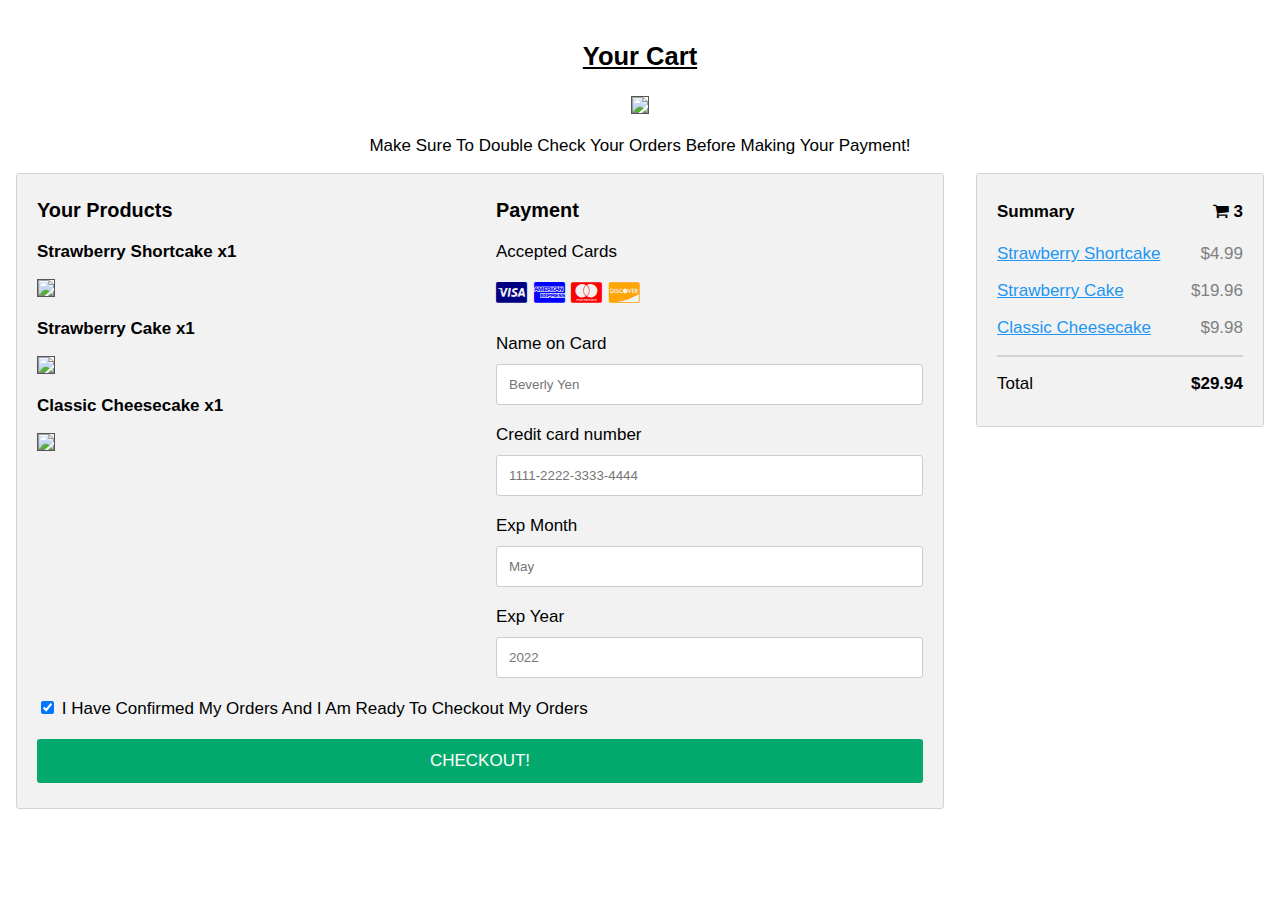
==== checkout.html @ 1f7f0a80 "Add files via upload" ====
<!DOCTYPE html >
<html>
<head>
	<style>
	img {
  border: 1px solid #555;
}
	</style>
<meta name="viewport" content="width=device-width, initial-scale=1">
<link rel="stylesheet" href="https://cdnjs.cloudflare.com/ajax/libs/font-awesome/4.7.0/css/font-awesome.min.css">
<style>
body {
  font-family: Arial;
  font-size: 17px;
  padding: 8px;
}

* {
  box-sizing: border-box;
}

.row {
  display: -ms-flexbox; /* IE10 */
  display: flex;
  -ms-flex-wrap: wrap; /* IE10 */
  flex-wrap: wrap;
  margin: 0 -16px;
}

.col-25 {
  -ms-flex: 25%; /* IE10 */
  flex: 25%;
}

.col-50 {
  -ms-flex: 50%; /* IE10 */
  flex: 50%;
}

.col-75 {
  -ms-flex: 75%; /* IE10 */
  flex: 75%;
}

.col-25,
.col-50,
.col-75 {
  padding: 0 16px;
}

.container {
  background-color: #f2f2f2;
  padding: 5px 20px 15px 20px;
  border: 1px solid lightgrey;
  border-radius: 3px;
}

input[type=text] {
  width: 100%;
  margin-bottom: 20px;
  padding: 12px;
  border: 1px solid #ccc;
  border-radius: 3px;
}

label {
  margin-bottom: 10px;
  display: block;
}

.icon-container {
  margin-bottom: 20px;
  padding: 7px 0;
  font-size: 24px;
}

.btn {
  background-color: #04AA6D;
  color: white;
  padding: 12px;
  margin: 10px 0;
  border: none;
  width: 100%;
  border-radius: 3px;
  cursor: pointer;
  font-size: 17px;
}

.btn:hover {
  background-color: #45a049;
}

a {
  color: #2196F3;
}

hr {
  border: 1px solid lightgrey;
}

span.price {
  float: right;
  color: grey;
}

@media (max-width: 800px) {
  .row {
    flex-direction: column-reverse;
  }
  .col-25 {
    margin-bottom: 20px;
  }
}
</style>

</head>
<body>
	
<h2><p align="center"><u>Your Cart</u></p></h2>
<p align="center"><img src="newtoucheatoutlogo.png" width="250"></p>
<p align="center">Make Sure To Double Check Your Orders Before Making Your Payment!</p>
<div class="row">
  <div class="col-75">
    <div class="container">
      <form action="/action_page.php">
      
        <div class="row">
          <div class="col-50">
            <h3>Your Products</h3>
            
            <p><b>Strawberry Shortcake x1</b></p>
            <img src="Strawberrycheesecake.png" width="250">
            <p> <b>Strawberry Cake x1</b></p>
           <img src="strobericake.png" width="250">
		<p><b>Classic Cheesecake x1</b></p>
		<img src="cheesecake.png" width="250"> 

          </div>

          <div class="col-50">
            <h3>Payment</h3>
            <label for="fname">Accepted Cards</label>
            <div class="icon-container">
              <i class="fa fa-cc-visa" style="color:navy;"></i>
              <i class="fa fa-cc-amex" style="color:blue;"></i>
              <i class="fa fa-cc-mastercard" style="color:red;"></i>
              <i class="fa fa-cc-discover" style="color:orange;"></i>
            </div>
            <label for="cname">Name on Card</label>
            <input type="text" id="cname" name="cardname" placeholder="Beverly Yen">
            <label for="ccnum">Credit card number</label>
            <input type="text" id="ccnum" name="cardnumber" placeholder="1111-2222-3333-4444">
            <label for="expmonth">Exp Month</label>
            <input type="text" id="expmonth" name="expmonth" placeholder="May">
            <div class="row">
              <div class="col-50">
                <label for="expyear">Exp Year</label>
                <input type="text" id="expyear" name="expyear" placeholder="2022">
              </div>

            </div>
          </div>
          
        </div>
        <label>
          <input type="checkbox" checked="checked" name="sameadr"> I Have Confirmed My Orders And I Am Ready To Checkout My Orders
        </label>
        <input type="submit" value="CHECKOUT!" class="btn">
      </form>
    </div>
  </div>
  <div class="col-25">
    <div class="container">
      <h4>Summary <span class="price" style="color:black"><i class="fa fa-shopping-cart"></i> <b>3</b></span></h4>
      <p><a href="#">Strawberry Shortcake</a> <span class="price">$4.99</span></p>
      <p><a href="#">Strawberry Cake</a> <span class="price">$19.96</span></p>
      <p><a href="#">Classic Cheesecake</a> <span class="price">$9.98</span></p>
      <hr>
      <p>Total <span class="price" style="color:black"><b>$29.94</b></span></p>
    </div>
  </div>
</div>

</body>
</html>
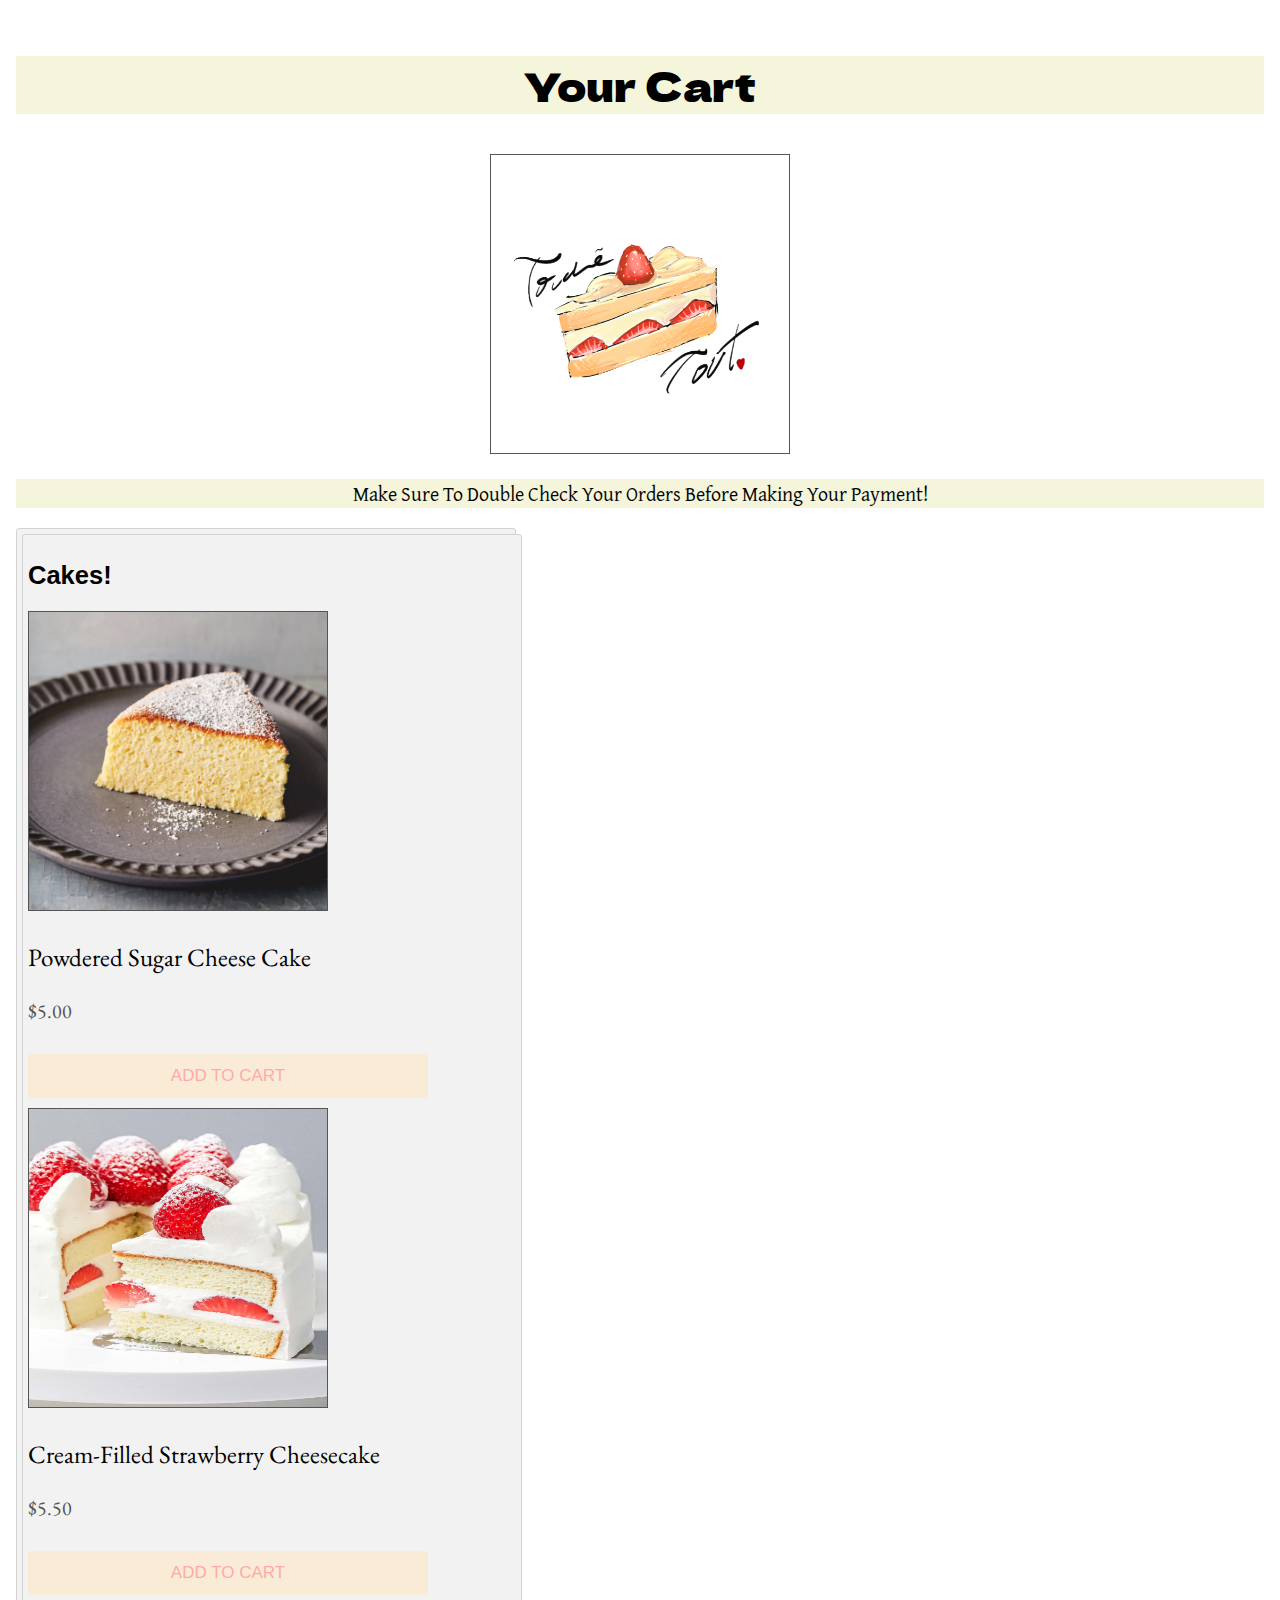
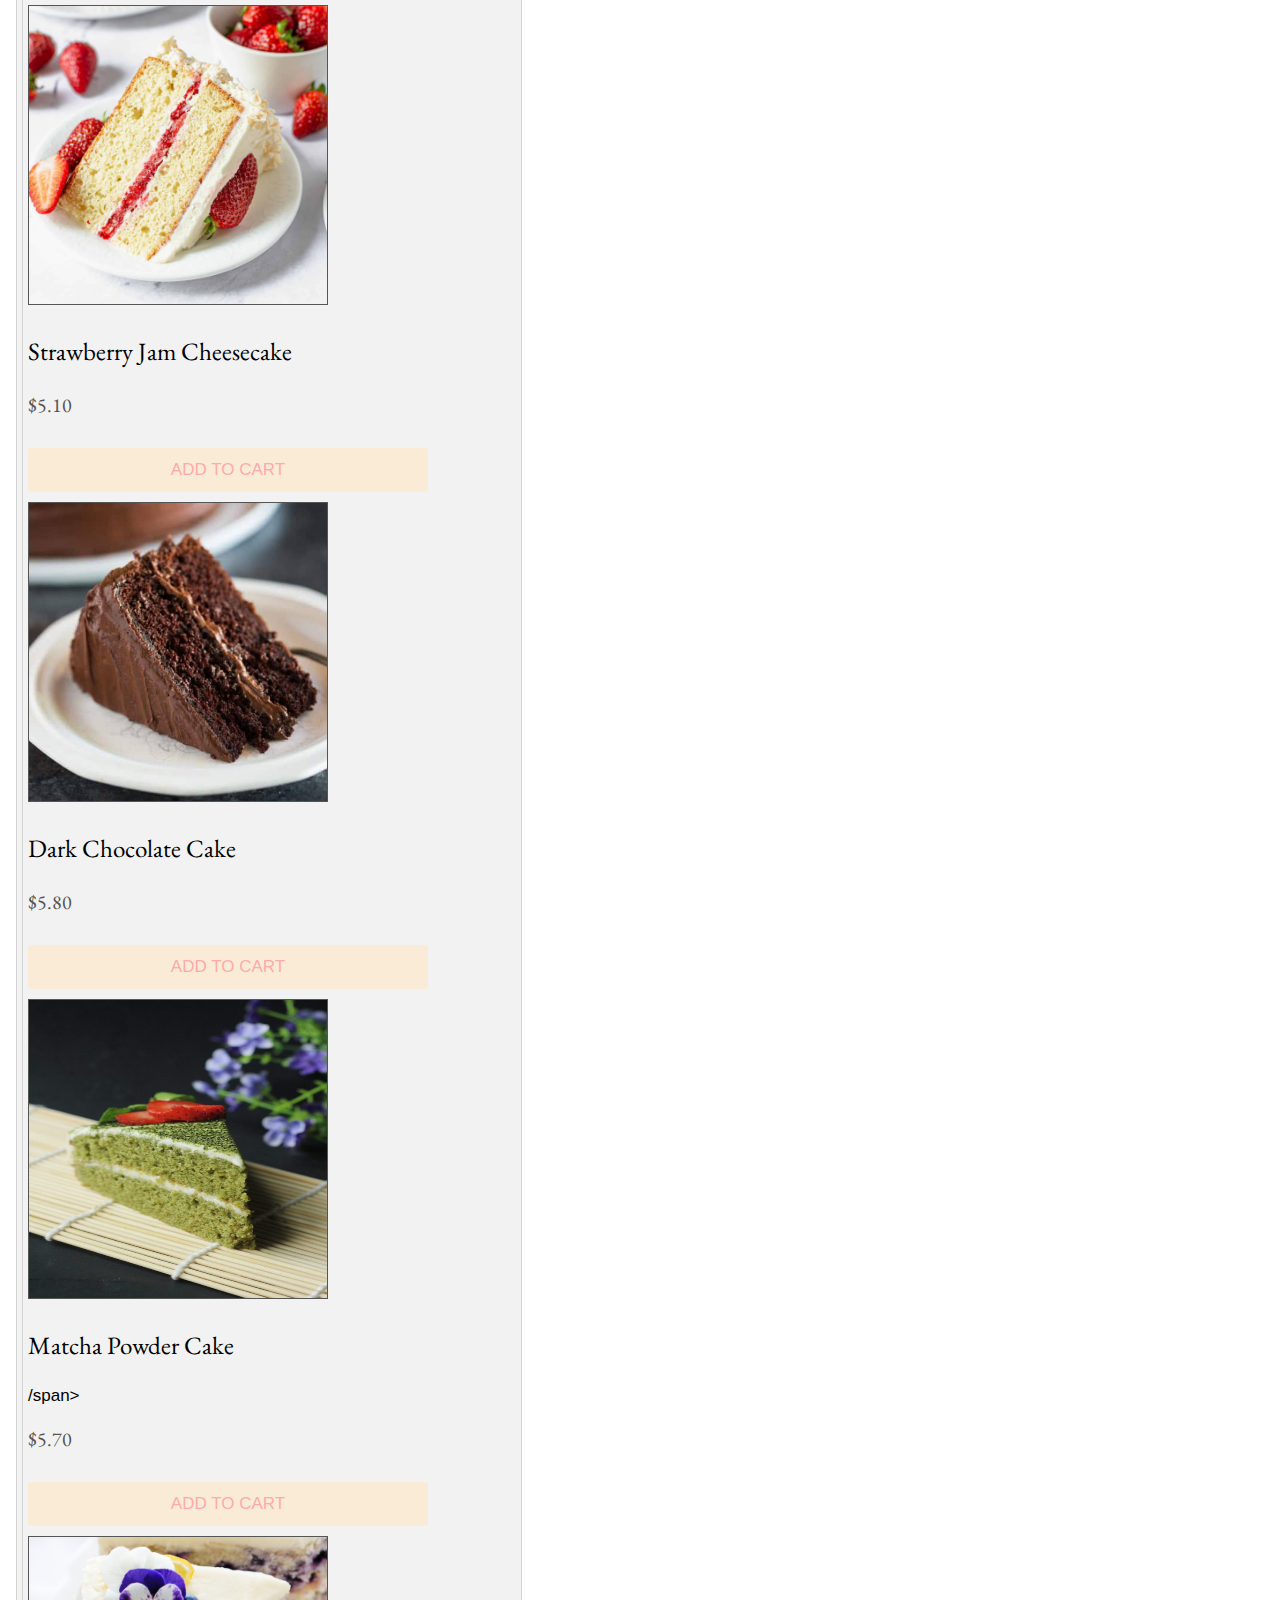
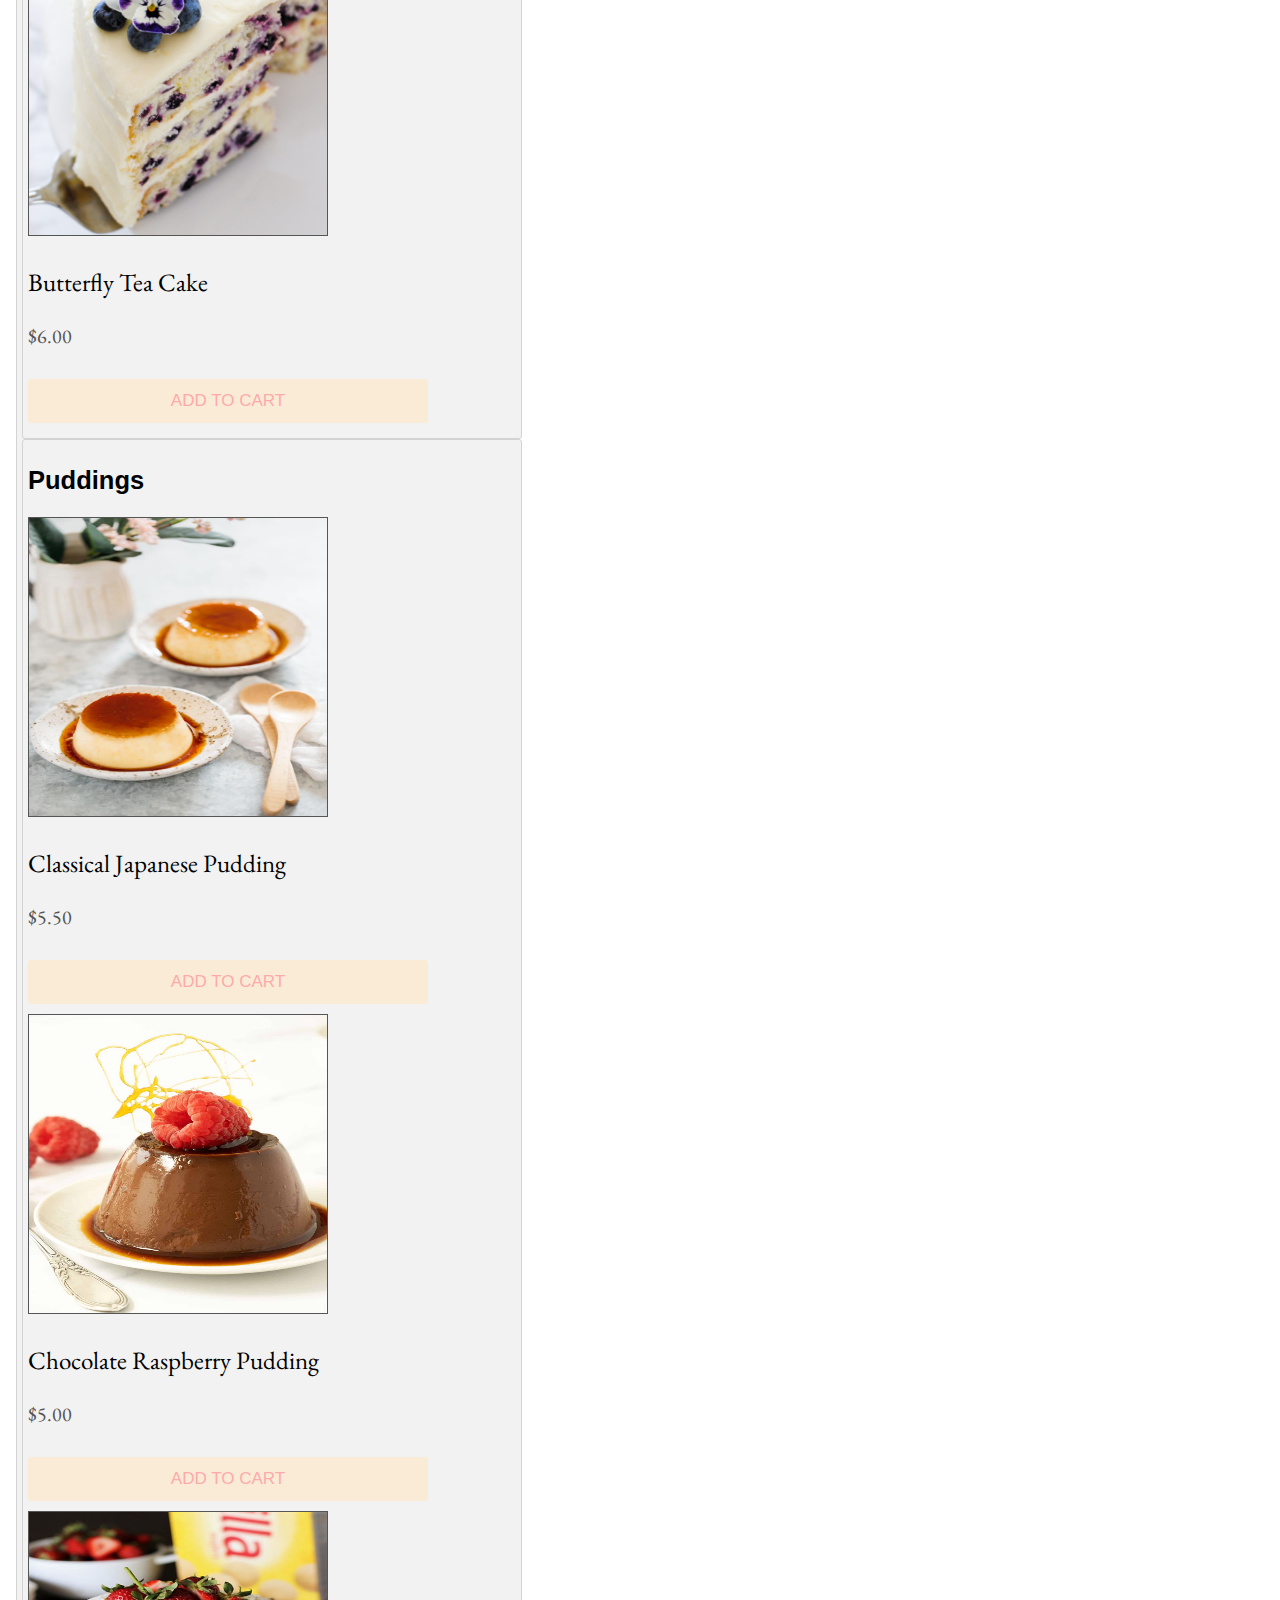
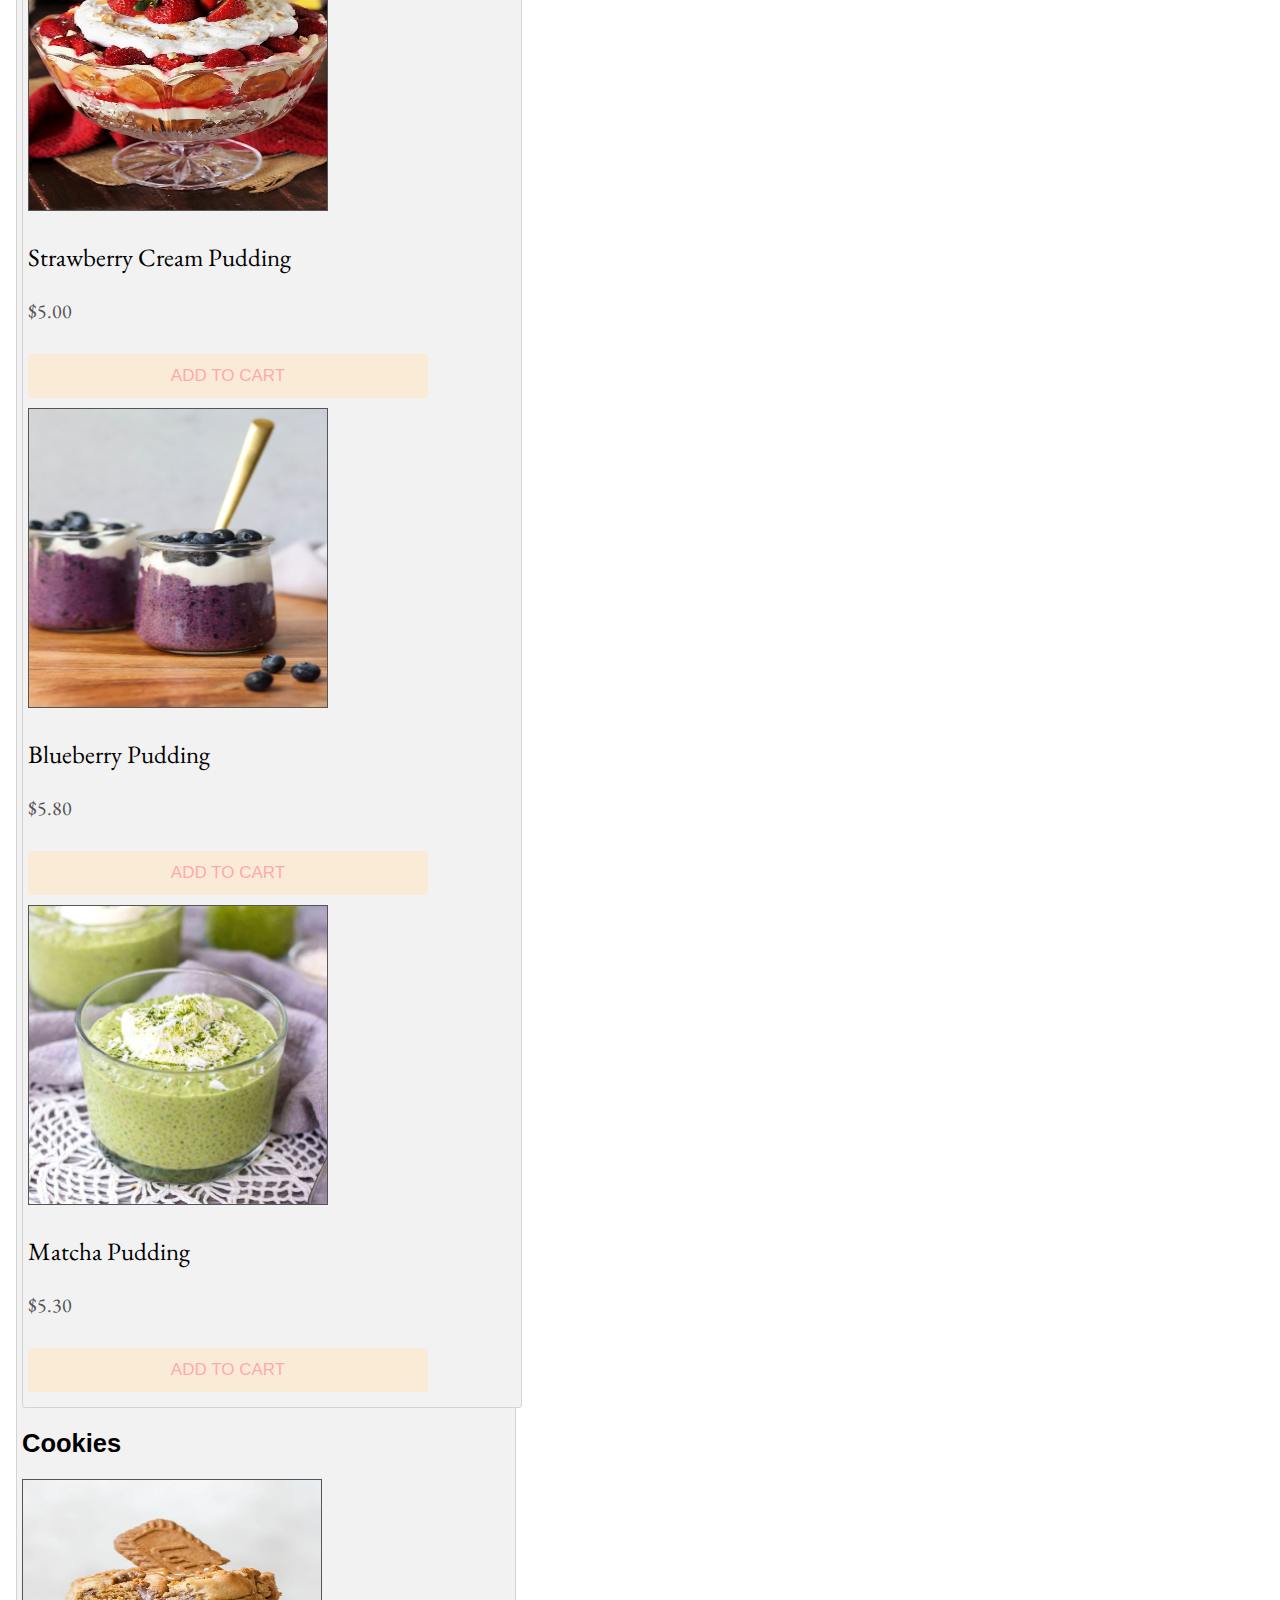
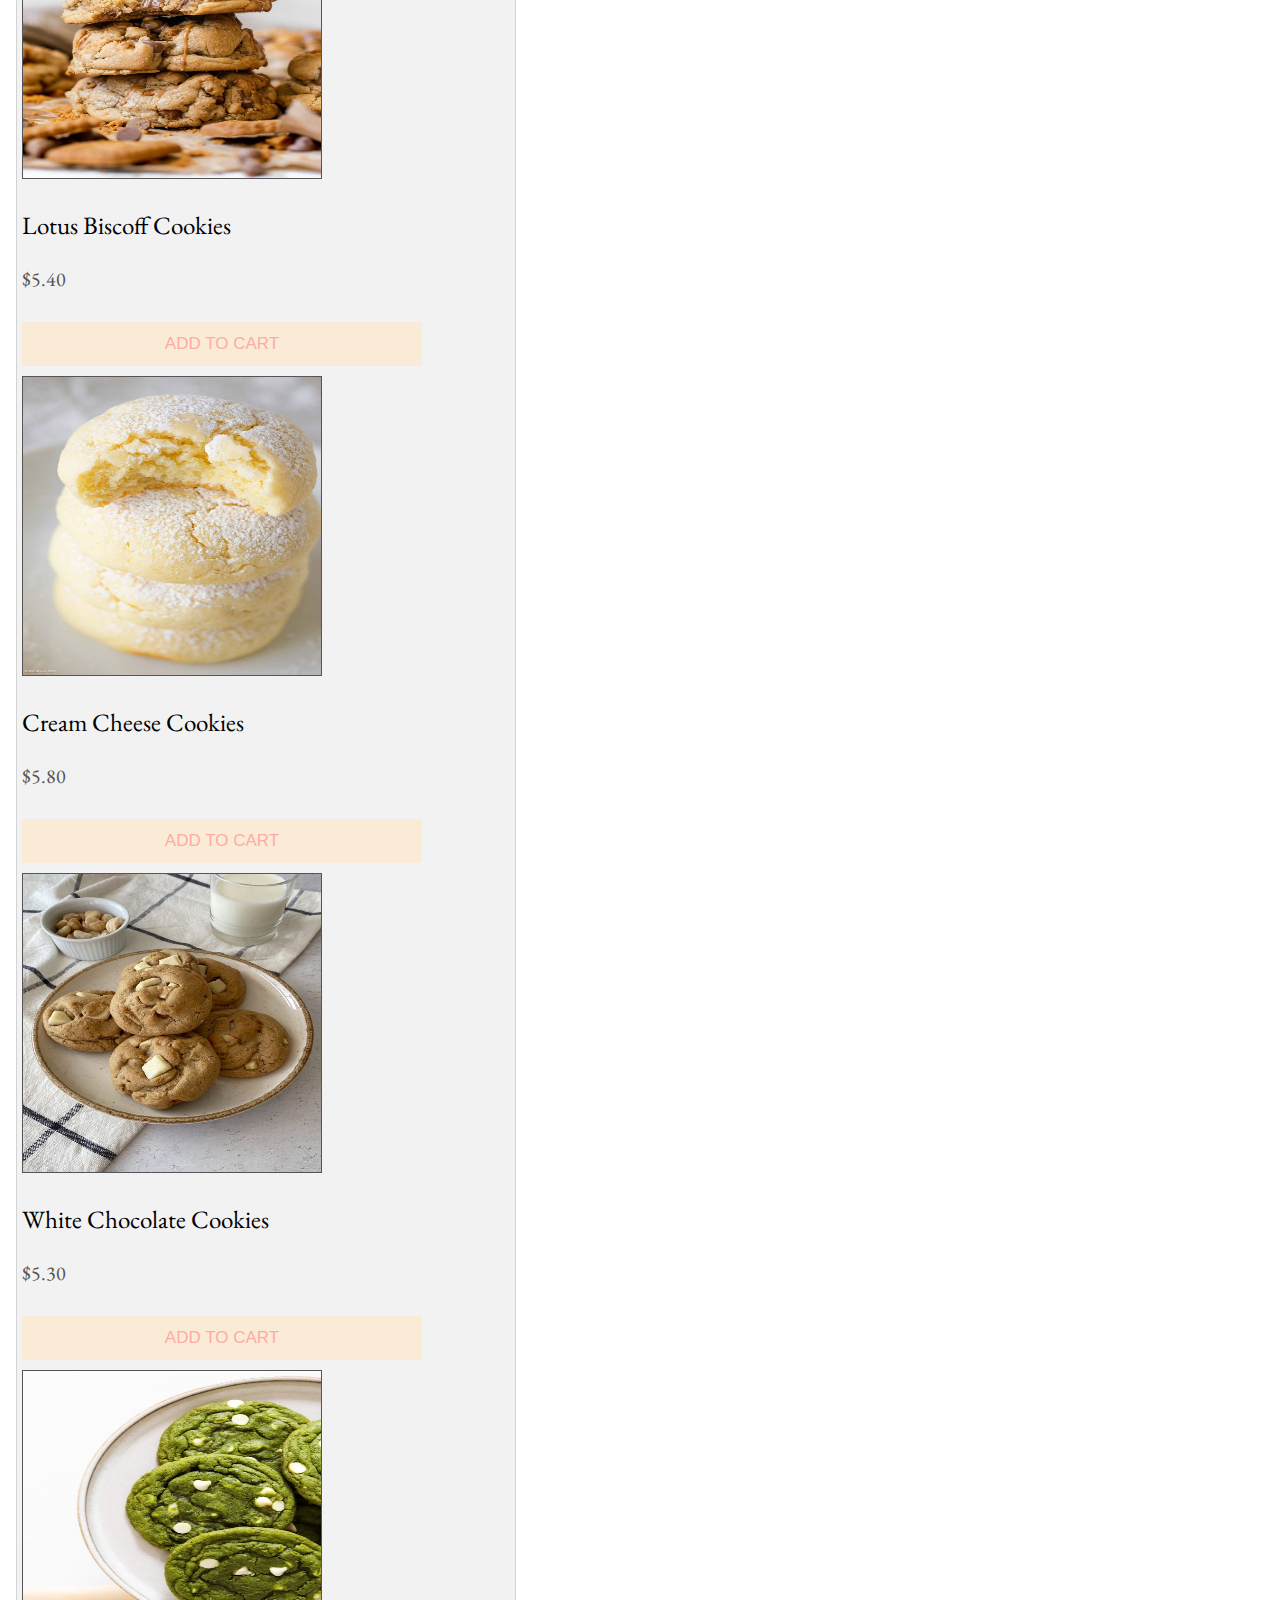
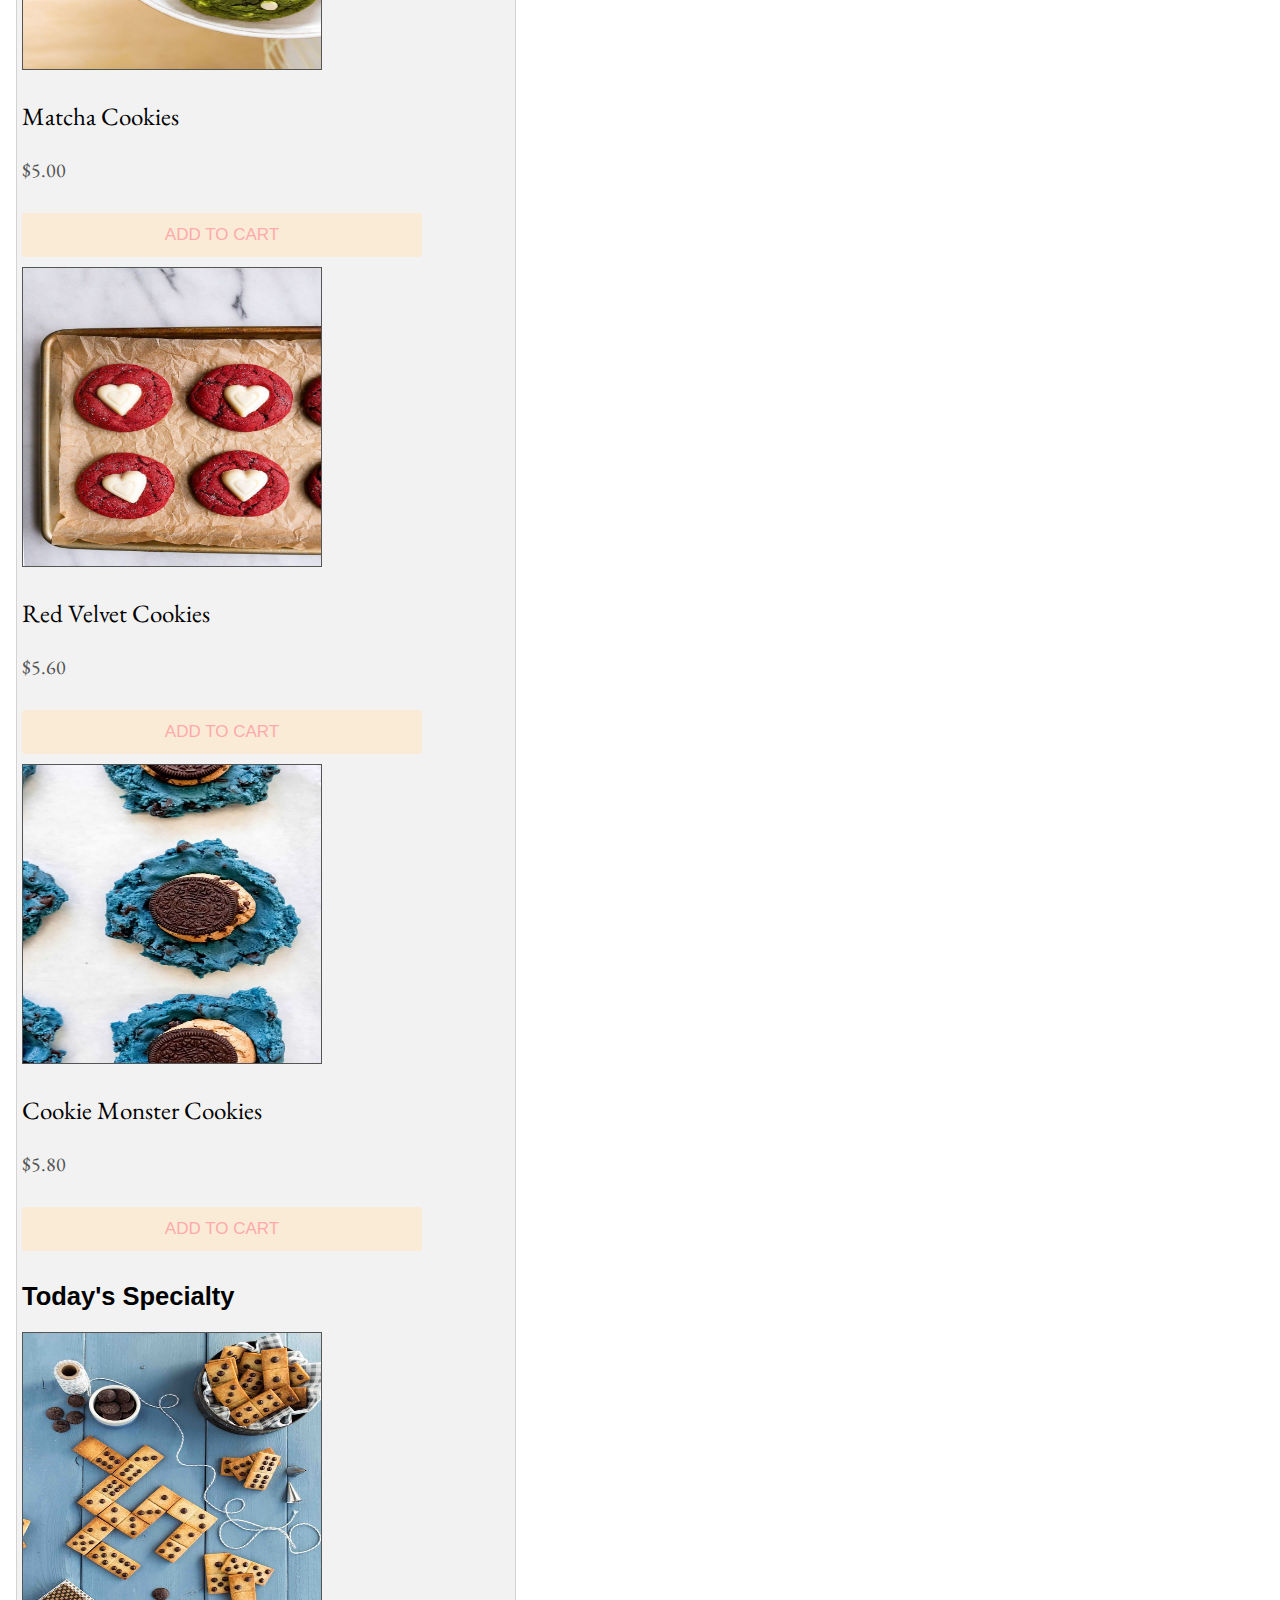
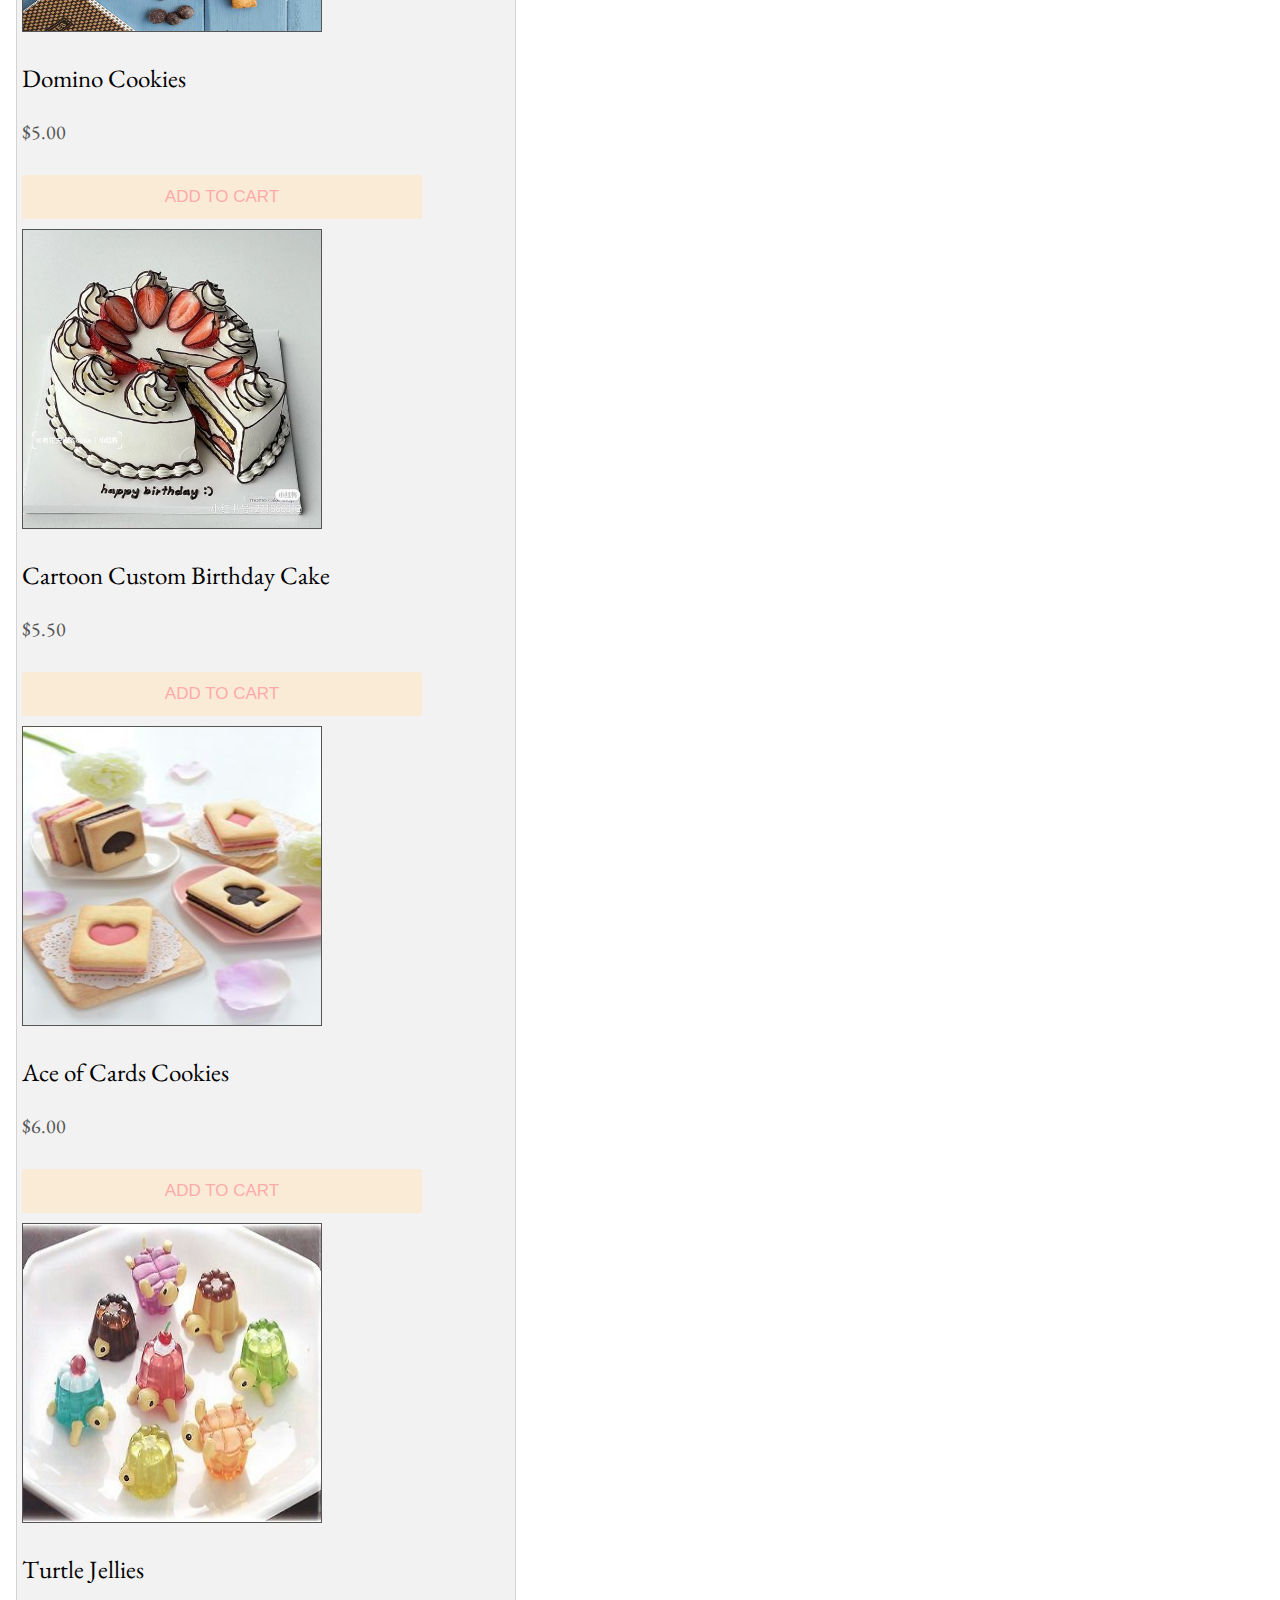
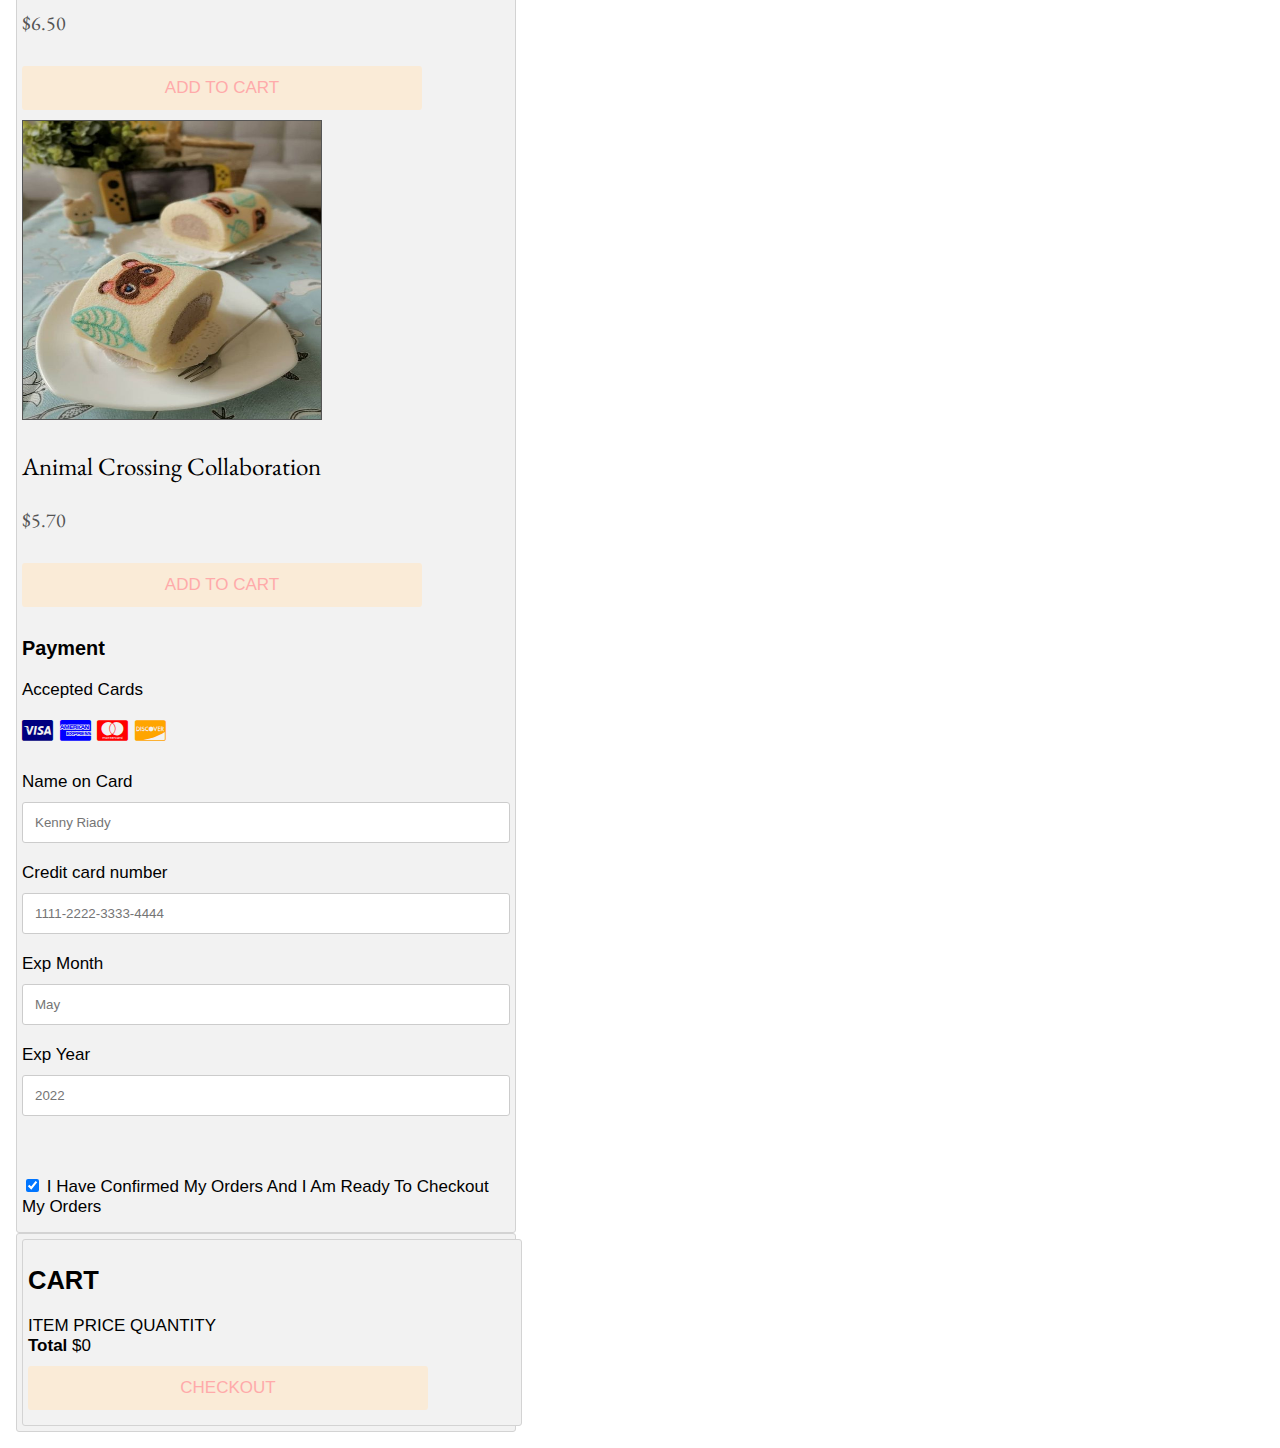
==== commit bbea9d0c: "Add files via upload" ====
--- a/checkout.html
+++ b/checkout.html
@@ -1,185 +1,537 @@
-<!DOCTYPE html >
+<!DOCTYPE html>
 <html>
+
 <head>
-	<style>
-	img {
-  border: 1px solid #555;
-}
-	</style>
-<meta name="viewport" content="width=device-width, initial-scale=1">
-<link rel="stylesheet" href="https://cdnjs.cloudflare.com/ajax/libs/font-awesome/4.7.0/css/font-awesome.min.css">
-<style>
-body {
-  font-family: Arial;
-  font-size: 17px;
-  padding: 8px;
-}
-
-* {
-  box-sizing: border-box;
-}
-
-.row {
-  display: -ms-flexbox; /* IE10 */
-  display: flex;
-  -ms-flex-wrap: wrap; /* IE10 */
-  flex-wrap: wrap;
-  margin: 0 -16px;
-}
-
-.col-25 {
-  -ms-flex: 25%; /* IE10 */
-  flex: 25%;
-}
-
-.col-50 {
-  -ms-flex: 50%; /* IE10 */
-  flex: 50%;
-}
-
-.col-75 {
-  -ms-flex: 75%; /* IE10 */
-  flex: 75%;
-}
-
-.col-25,
-.col-50,
-.col-75 {
-  padding: 0 16px;
-}
-
-.container {
-  background-color: #f2f2f2;
-  padding: 5px 20px 15px 20px;
-  border: 1px solid lightgrey;
-  border-radius: 3px;
-}
-
-input[type=text] {
-  width: 100%;
-  margin-bottom: 20px;
-  padding: 12px;
-  border: 1px solid #ccc;
-  border-radius: 3px;
-}
-
-label {
-  margin-bottom: 10px;
-  display: block;
-}
-
-.icon-container {
-  margin-bottom: 20px;
-  padding: 7px 0;
-  font-size: 24px;
-}
-
-.btn {
-  background-color: #04AA6D;
-  color: white;
-  padding: 12px;
-  margin: 10px 0;
-  border: none;
-  width: 100%;
-  border-radius: 3px;
-  cursor: pointer;
-  font-size: 17px;
-}
-
-.btn:hover {
-  background-color: #45a049;
-}
-
-a {
-  color: #2196F3;
-}
-
-hr {
-  border: 1px solid lightgrey;
-}
-
-span.price {
-  float: right;
-  color: grey;
-}
-
-@media (max-width: 800px) {
-  .row {
-    flex-direction: column-reverse;
-  }
-  .col-25 {
-    margin-bottom: 20px;
-  }
-}
-</style>
+  <meta name="viewport" content="width=device-width, initial-scale=1">
+  <link rel="stylesheet" href="https://cdnjs.cloudflare.com/ajax/libs/font-awesome/4.7.0/css/font-awesome.min.css">
+  <link rel="stylesheet" href="styles.css" />
+  <link rel="preconnect" href="https://fonts.googleapis.com">
+  <link rel="preconnect" href="https://fonts.gstatic.com" crossorigin>
+  <link href="https://fonts.googleapis.com/css2?family=Dela+Gothic+One&display=swap" rel="stylesheet">
+  <link rel="preconnect" href="https://fonts.googleapis.com">
+  <link rel="preconnect" href="https://fonts.gstatic.com" crossorigin>
+  <link href="https://fonts.googleapis.com/css2?family=Gentium+Plus&display=swap" rel="stylesheet">
+  <link rel="preconnect" href="https://fonts.googleapis.com">
+  <link rel="preconnect" href="https://fonts.gstatic.com" crossorigin>
+  <link href="https://fonts.googleapis.com/css2?family=EB+Garamond&display=swap" rel="stylesheet">
+  <script src="js.js"></script>
+  <style>
+    img {
+      border: 1px solid #555;
+    }
+
+    body {
+      font-family: Arial;
+      font-size: 17px;
+      padding: 8px;
+    }
+
+    * {
+      box-sizing: border-box;
+    }
+
+    .row {
+      display: -ms-flexbox;
+      /* IE10 */
+      display: flex;
+      -ms-flex-wrap: wrap;
+      /* IE10 */
+      flex-wrap: wrap;
+      margin: 0 -16px;
+    }
+
+    .col-25 {
+      -ms-flex: 25%;
+      /* IE10 */
+      flex: 25%;
+    }
+
+    .col-50 {
+      -ms-flex: 50%;
+      /* IE10 */
+      flex: 50%;
+    }
+
+    .col-75 {
+      -ms-flex: 75%;
+      /* IE10 */
+      flex: 75%;
+    }
+
+    .col-25,
+    .col-50,
+    .col-75 {
+      padding: 0 16px;
+    }
+
+    .container {
+      background-color: #f2f2f2;
+      padding: 5px 5px 5px 5px;
+      border: 1px solid lightgrey;
+      border-radius: 3px;
+      width: 500px;
+    }
+
+    input[type=text] {
+      width: 100%;
+      margin-bottom: 20px;
+      padding: 12px;
+      border: 1px solid #ccc;
+      border-radius: 3px;
+    }
+
+    label {
+      margin-bottom: 10px;
+      display: block;
+    }
+
+    .icon-container {
+      margin-bottom: 20px;
+      padding: 7px 0;
+      font-size: 24px;
+    }
+
+    .btn {
+      background-color: antiquewhite;
+      color: #FFAAAA;
+      padding: 12px;
+      margin: 10px 0;
+      border: none;
+      width: 400px;
+      border-radius: 3px;
+      cursor: pointer;
+      font-size: 17px;
+    }
+
+    .btn:hover {
+      background-color: lavenderblush;
+    }
+
+    a {
+      color: #2196F3;
+    }
+
+    hr {
+      border: 1px solid lightgrey;
+    }
+
+    span.price {
+      float: right;
+      color: grey;
+    }
+
+    @media (max-width: 800px) {
+      .row {
+        flex-direction: column-reverse;
+      }
+
+      .col-25 {
+        margin-bottom: 20px;
+      }
+    }
+
+    .title {
+      font-family: 'Dela Gothic One', cursive;
+      font-size: 40px;
+      background-color: beige;
+    }
+
+    .subh {
+      font-family: 'Gentium Plus', serif;
+      font-size: 20px;
+      background-color: beige;
+    }
+
+    .menu {
+      font-family: 'EB Garamond', serif;
+      font-size: 25px;
+    }
+
+    .price {
+      color: #555;
+      font-family: 'EB Garamond', serif;
+      font-size: 20px;
+    }
+  </style>
 
 </head>
+
 <body>
-	
-<h2><p align="center"><u>Your Cart</u></p></h2>
-<p align="center"><img src="newtoucheatoutlogo.png" width="250"></p>
-<p align="center">Make Sure To Double Check Your Orders Before Making Your Payment!</p>
-<div class="row">
-  <div class="col-75">
-    <div class="container">
-      <form action="/action_page.php">
-      
-        <div class="row">
-          <div class="col-50">
-            <h3>Your Products</h3>
-            
-            <p><b>Strawberry Shortcake x1</b></p>
-            <img src="Strawberrycheesecake.png" width="250">
-            <p> <b>Strawberry Cake x1</b></p>
-           <img src="strobericake.png" width="250">
-		<p><b>Classic Cheesecake x1</b></p>
-		<img src="cheesecake.png" width="250"> 
+
+  <p class="title" align="center">Your Cart</p>
+  <p align="center"> <a href="index.html"> <img src="logotransparent.png" width="300px" height="300px"></a></p>
+  <p class="subh" align="center">Make Sure To Double Check Your Orders Before Making Your Payment!</p>
+  <div class="row">
+    <div class="col-75">
+      <div class="container">
+        <form action="/action_page.php">
+
+          <div class="row">
+            <div class="col-50">
+              <section class="container content-section">
+                <h2 class="section-header">Cakes!</h2>
+                <div class="shop-items">
+                  <div class="shop-item">
+
+                    <img class="shop-item-image" src="chees1.png" width="300px" height="300px"><br>
+                    <span class="shop-item-title">
+                      <p class="menu">Powdered Sugar Cheese Cake</p>
+                    </span>
+                    <div class="shop-item-details">
+                      <span class="shop-item-price">
+                        <p class="price">$5.00</p>
+                      </span>
+                      <button class="btn btn-primary shop-item-button" type="button">ADD TO CART</button>
+                    </div>
+                  </div>
+                  <div class="shop-item">
+
+                    <img class="shop-item-image" src="chees3.png" width="300px" height="300px">
+                    <span class="shop-item-title">
+                      <p class="menu">Cream-Filled Strawberry Cheesecake
+                    </span>
+                    <div class="shop-item-details">
+                      <span class="shop-item-price">
+                        <p class="price">$5.50</p>
+                      </span>
+                      <button class="btn btn-primary shop-item-button" type="button">ADD TO CART</button>
+                    </div>
+                  </div>
+                  <div class="shop-item">
+
+                    <img class="shop-item-image" src="chees5.png" width="300px" height="300px">
+                    <span class="shop-item-title">
+                      <p class="menu">Strawberry Jam Cheesecake</p>
+                    </span>
+                    <div class="shop-item-details">
+                      <span class="shop-item-price">
+                        <p class="price">$5.10</p>
+                      </span>
+                      <button class="btn btn-primary shop-item-button" type="button">ADD TO CART</button>
+                    </div>
+                  </div>
+                  <div class="shop-item">
+
+                    <img class="shop-item-image" src="chees6.png" width="300px" height="300px">
+                    <span class="shop-item-title">
+                      <p class="menu">Dark Chocolate Cake</p>
+                    </span>
+                    <div class="shop-item-details">
+                      <span class="shop-item-price">
+                        <p class="price">$5.80</p>
+                      </span>
+                      <button class="btn btn-primary shop-item-button" type="button">ADD TO CART</button>
+                    </div>
+                  </div>
+                  <div class="shop-item">
+
+                    <img class="shop-item-image" src="chees7.png" width="300px" height="300px">
+                    <span class="shop-item-title">
+                      <p class="menu">Matcha Powder Cake</p>/span>
+                      <div class="shop-item-details">
+                        <span class="shop-item-price">
+                          <p class="price">$5.70</p>
+                        </span>
+                        <button class="btn btn-primary shop-item-button" type="button">ADD TO CART</button>
+                      </div>
+                  </div>
+                  <div class="shop-item">
+
+                    <img class="shop-item-image" src="chees8.png" width="300px" height="300px">
+                    <span class="shop-item-title">
+                      <p class="menu">Butterfly Tea Cake</p>
+                    </span>
+                    <div class="shop-item-details">
+                      <span class="shop-item-price">
+                        <p class="price">$6.00</p>
+                      </span>
+                      <button class="btn btn-primary shop-item-button" type="button">ADD TO CART</button>
+                    </div>
+                  </div>
+                </div>
+              </section>
+              <section class="container content-section">
+                <h2 class="section-header">Puddings</h2>
+                <div class="shop-items">
+                  <div class="shop-item">
+
+                    <img class="shop-item-image" src="custardpudding.jpg" width="300px" height="300px">
+                    <span class="shop-item-title">
+                      <p class="menu">Classical Japanese Pudding</p>
+                    </span>
+                    <div class="shop-item-details">
+                      <span class="shop-item-price">
+                        <p class="price">$5.50</p>
+                      </span>
+                      <button class="btn btn-primary shop-item-button" type="button">ADD TO CART</button>
+                    </div>
+                  </div>
+                  <div class="shop-item">
+
+                    <img class="shop-item-image" src="chocopudding.jpg" width="300px" height="300px">
+                    <span class="shop-item-title">
+                      <p class="menu">Chocolate Raspberry Pudding</p>
+                    </span>
+                    <div class="shop-item-details">
+                      <span class="shop-item-price">
+                        <p class="price">$5.00</p>
+                      </span>
+                      <button class="btn btn-primary shop-item-button" type="button">ADD TO CART</button>
+                    </div>
+                  </div>
+                  <div class="shop-item">
+
+                    <img class="shop-item-image" src="strawberrypudding.JPG" width="300px" height="300px">
+                    <span class="shop-item-title">
+                      <p class="menu">Strawberry Cream Pudding</p>
+                    </span>
+                    <div class="shop-item-details">
+                      <span class="shop-item-price">
+                        <p class="price">$5.00</p>
+                      </span>
+                      <button class="btn btn-primary shop-item-button" type="button">ADD TO CART</button>
+                    </div>
+                  </div>
+                  <div class="shop-item">
+
+                    <img class="shop-item-image" src="blueberrypudding.jpg" width="300px" height="300px">
+                    <span class="shop-item-title">
+                      <p class="menu">Blueberry Pudding</p>
+                    </span>
+                    <div class="shop-item-details">
+                      <span class="shop-item-price">
+                        <p class="price">$5.80</p>
+                      </span>
+                      <button class="btn btn-primary shop-item-button" type="button">ADD TO CART</button>
+                    </div>
+                  </div>
+                  <div class="shop-item">
+
+                    <img class="shop-item-image" src="matchapudding.jpeg" width="300px" height="300px">
+                    <span class="shop-item-title">
+                      <p class="menu">Matcha Pudding</p>
+                    </span>
+                    <div class="shop-item-details">
+                      <span class="shop-item-price">
+                        <p class="price">$5.30</p>
+                      </span>
+                      <button class="btn btn-primary shop-item-button" type="button">ADD TO CART</button>
+                    </div>
+                  </div>
+                </div>
+              </section>
+
+              <h2 class="section-header">Cookies</h2>
+              <div class="shop-items">
+                <div class="shop-item">
+
+                  <img class="shop-item-image" src="lotus.jpg" width="300px" height="300px">
+                  <span class="shop-item-title">
+                    <p class="menu">Lotus Biscoff Cookies</p>
+                  </span>
+                  <div class="shop-item-details">
+                    <span class="shop-item-price">
+                      <p class="price">$5.40</p>
+                    </span>
+                    <button class="btn btn-primary shop-item-button" type="button">ADD TO CART</button>
+                  </div>
+                </div>
+                <div class="shop-item">
+
+                  <img class="shop-item-image" src="creamchis.jpg" width="300px" height="300px">
+                  <span class="shop-item-title">
+                    <p class="menu">Cream Cheese Cookies</p>
+                  </span>
+                  <div class="shop-item-details">
+                    <span class="shop-item-price">
+                      <p class="price">$5.80</p>
+                    </span>
+                    <button class="btn btn-primary shop-item-button" type="button">ADD TO CART</button>
+                  </div>
+                </div>
+                <div class="shop-item">
+
+                  <img class="shop-item-image" src="whitechoc.jpg" width="300px" height="300px">
+                  <span class="shop-item-title">
+                    <p class="menu">White Chocolate Cookies</p>
+                  </span>
+                  <div class="shop-item-details">
+                    <span class="shop-item-price">
+                      <p class="price">$5.30</p>
+                    </span>
+                    <button class="btn btn-primary shop-item-button" type="button">ADD TO CART</button>
+                  </div>
+                </div>
+                <div class="shop-item">
+
+                  <img class="shop-item-image" src="matchacookie.jpg" width="300px" height="300px">
+                  <span class="shop-item-title">
+                    <p class="menu">Matcha Cookies</p>
+                  </span>
+                  <div class="shop-item-details">
+                    <span class="shop-item-price">
+                      <p class="price">$5.00</p>
+                    </span>
+                    <button class="btn btn-primary shop-item-button" type="button">ADD TO CART</button>
+                  </div>
+                </div>
+                <div class="shop-item">
+
+                  <img class="shop-item-image" src="redvelvet.jpg" width="300px" height="300px">
+                  <span class="shop-item-title">
+                    <p class="menu">Red Velvet Cookies</p>
+                  </span>
+                  <div class="shop-item-details">
+                    <span class="shop-item-price">
+                      <p class="price">$5.60</p>
+                    </span>
+                    <button class="btn btn-primary shop-item-button" type="button">ADD TO CART</button>
+                  </div>
+                </div>
+                <div class="shop-item">
+
+                  <img class="shop-item-image" src="cookmon.jpg" width="300px" height="300px">
+                  <span class="shop-item-title">
+                    <p class="menu">Cookie Monster Cookies</p>
+                  </span>
+                  <div class="shop-item-details">
+                    <span class="shop-item-price">
+                      <p class="price">$5.80</p>
+                    </span>
+                    <button class="btn btn-primary shop-item-button" type="button">ADD TO CART</button>
+                  </div>
+                </div>
+              </div>
+              </section>
+
+              <h2 class="section-header">Today's Specialty</h2>
+              <div class="shop-items">
+                <div class="shop-item">
+
+                  <img class="shop-item-image" src="domino.jpg" width="300px" height="300px">
+                  <span class="shop-item-title">
+                    <p class="menu">Domino Cookies</p>
+                  </span>
+                  <div class="shop-item-details">
+                    <span class="shop-item-price">
+                      <p class="price">$5.00</p>
+                    </span>
+                    <button class="btn btn-primary shop-item-button" type="button">ADD TO CART</button>
+                  </div>
+                </div>
+                <div class="shop-item">
+
+                  <img class="shop-item-image" src="3dimg.jpg" width="300px" height="300px">
+                  <span class="shop-item-title">
+                    <p class="menu">Cartoon Custom Birthday Cake</p>
+                  </span>
+                  <div class="shop-item-details">
+                    <span class="shop-item-price">
+                      <p class="price">$5.50</p>
+                    </span>
+                    <button class="btn btn-primary shop-item-button" type="button">ADD TO CART</button>
+                  </div>
+                </div>
+                <div class="shop-item">
+
+                  <img class="shop-item-image" src="cardcook.jpg" width="300px" height="300px">
+                  <span class="shop-item-title">
+                    <p class="menu">Ace of Cards Cookies</p>
+                  </span>
+                  <div class="shop-item-details">
+                    <span class="shop-item-price">
+                      <p class="price">$6.00</p>
+                    </span>
+                    <button class="btn btn-primary shop-item-button" type="button">ADD TO CART</button>
+                  </div>
+                </div>
+                <div class="shop-item">
+
+                  <img class="shop-item-image" src="turtle.jpg" width="300px" height="300px">
+                  <span class="shop-item-title">
+                    <p class="menu">Turtle Jellies</p>
+                  </span>
+                  <div class="shop-item-details">
+                    <span class="shop-item-price">
+                      <p class="price">$6.50</p>
+                    </span>
+                    <button class="btn btn-primary shop-item-button" type="button">ADD TO CART</button>
+                  </div>
+                </div>
+                <div class="shop-item">
+
+                  <img class="shop-item-image" src="animalcros.jpg" width="300px" height="300px">
+                  <span class="shop-item-title">
+                    <p class="menu">Animal Crossing Collaboration</p>
+                  </span>
+                  <div class="shop-item-details">
+                    <span class="shop-item-price">
+                      <p class="price">$5.70</p>
+                    </span>
+                    <button class="btn btn-primary shop-item-button" type="button">ADD TO CART</button>
+                  </div>
+                </div>
+
+              </div>
+            </div>
+            </section>
+            <div class="col-50">
+              <h3>Payment</h3>
+              <label for="fname">Accepted Cards</label>
+              <div class="icon-container">
+                <i class="fa fa-cc-visa" style="color:navy;"></i>
+                <i class="fa fa-cc-amex" style="color:blue;"></i>
+                <i class="fa fa-cc-mastercard" style="color:red;"></i>
+                <i class="fa fa-cc-discover" style="color:orange;"></i>
+              </div>
+              <label for="cname">Name on Card</label>
+              <input type="text" id="cname" name="cardname" placeholder="Kenny Riady">
+              <label for="ccnum">Credit card number</label>
+              <input type="text" id="ccnum" name="cardnumber" placeholder="1111-2222-3333-4444">
+              <label for="expmonth">Exp Month</label>
+              <input type="text" id="expmonth" name="expmonth" placeholder="May">
+              <div class="row">
+                <div class="col-50">
+                  <label for="expyear">Exp Year</label>
+                  <input type="text" id="expyear" name="expyear" placeholder="2022">
+                </div>
+
+              </div>
+            </div>
 
           </div>
-
-          <div class="col-50">
-            <h3>Payment</h3>
-            <label for="fname">Accepted Cards</label>
-            <div class="icon-container">
-              <i class="fa fa-cc-visa" style="color:navy;"></i>
-              <i class="fa fa-cc-amex" style="color:blue;"></i>
-              <i class="fa fa-cc-mastercard" style="color:red;"></i>
-              <i class="fa fa-cc-discover" style="color:orange;"></i>
-            </div>
-            <label for="cname">Name on Card</label>
-            <input type="text" id="cname" name="cardname" placeholder="Beverly Yen">
-            <label for="ccnum">Credit card number</label>
-            <input type="text" id="ccnum" name="cardnumber" placeholder="1111-2222-3333-4444">
-            <label for="expmonth">Exp Month</label>
-            <input type="text" id="expmonth" name="expmonth" placeholder="May">
-            <div class="row">
-              <div class="col-50">
-                <label for="expyear">Exp Year</label>
-                <input type="text" id="expyear" name="expyear" placeholder="2022">
-              </div>
-
-            </div>
+          <br>
+          <br>
+          <label>
+            <input type="checkbox" checked="checked" name="sameadr"> I Have Confirmed My Orders And I Am Ready To
+            Checkout My Orders
+          </label>
+      </div>
+    </div>
+    <div class="col-25">
+      <div class="container">
+
+        <section class="container content-section">
+          <h2 class="section-header">CART</h2>
+          <div class="cart-row">
+            <span class="cart-item cart-header cart-column">ITEM</span>
+            <span class="cart-price cart-header cart-column">PRICE</span>
+            <span class="cart-quantity cart-header cart-column">QUANTITY</span>
           </div>
-          
-        </div>
-        <label>
-          <input type="checkbox" checked="checked" name="sameadr"> I Have Confirmed My Orders And I Am Ready To Checkout My Orders
-        </label>
-        <input type="submit" value="CHECKOUT!" class="btn">
-      </form>
+          <div class="cart-items">
+          </div>
+          <div class="cart-total">
+            <strong class="cart-total-title">Total</strong>
+            <span class="cart-total-price">$0</span>
+          </div>
+          <button class="btn btn-primary btn-purchase" type="button">CHECKOUT</button>
+        </section>
+
+
+      </div>
     </div>
   </div>
-  <div class="col-25">
-    <div class="container">
-      <h4>Summary <span class="price" style="color:black"><i class="fa fa-shopping-cart"></i> <b>3</b></span></h4>
-      <p><a href="#">Strawberry Shortcake</a> <span class="price">$4.99</span></p>
-      <p><a href="#">Strawberry Cake</a> <span class="price">$19.96</span></p>
-      <p><a href="#">Classic Cheesecake</a> <span class="price">$9.98</span></p>
-      <hr>
-      <p>Total <span class="price" style="color:black"><b>$29.94</b></span></p>
-    </div>
-  </div>
-</div>
 
 </body>
-</html>
+
+</html>